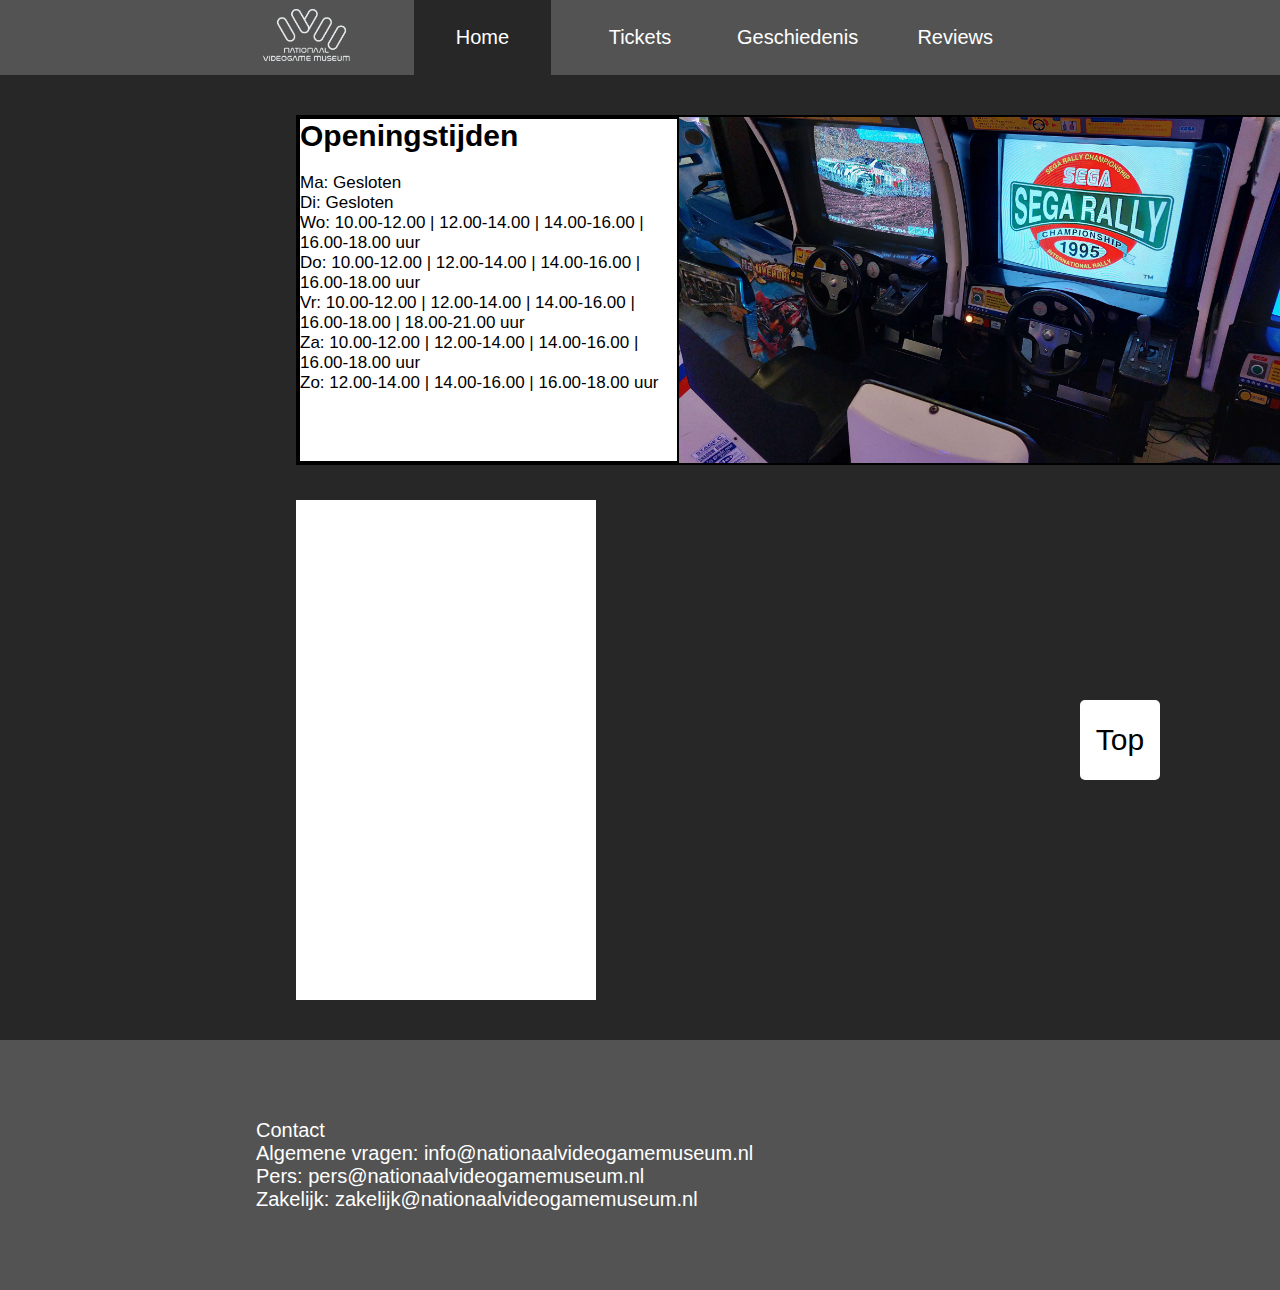
==== Web/index.html @ d31d9474 "s" ====
<!DOCTYPE html>
<html lang="nl">
<head>
    <meta charset="UTF-8">
    <meta http-equiv="X-UA-Compatible" content="IE=edge">
    <meta name="viewport" content="width=device-width, initial-scale=1.0">
    <link rel="stylesheet" href="css/style.css">
    <title>Nationaal Videogame Museum</title>
</head>
<body>
    <header id="header">
        
        <nav>
            <ul>
                <li>
                    <img class="Logo" src="img/d621ec_87c047d62af445ac8912eca737d8dd94_mv2.webp" alt="Logo Nationaal Videogame Museum">
                </li>
                <li class="active"><a href="index.html">Home</a></li>
                <li><a href="tickets.html">Tickets</a></li>
                <li><a href="geschiedenis.html">Geschiedenis</a></li>
                <li><a href="reviews.html">Reviews</a></li>
            </ul>
        </nav>
    </header>

    <article>
        <section>
            <div class="blok1">
                <img class="FotoSegaRally" src="img/FotoSegaRally.jpg">
                <div class="blok1-2">
                    <h2>Openingstijden</h2>
                    <p class="text-openingstijden"><br>Ma: Gesloten<br>Di: Gesloten<br>Wo: 10.00-12.00 | 12.00-14.00 | 14.00-16.00 | 16.00-18.00 uur<br>Do: 10.00-12.00 | 12.00-14.00 | 14.00-16.00 | 16.00-18.00 uur<br>Vr: 10.00-12.00 | 12.00-14.00 | 14.00-16.00 | 16.00-18.00 | 18.00-21.00 uur<br>Za: 10.00-12.00 | 12.00-14.00 | 14.00-16.00 | 16.00-18.00 uur<br>Zo: 12.00-14.00 | 14.00-16.00 | 16.00-18.00 uur
                    </p>
                </div>
            </div>
        </section>

        <section2>
            <div class="blok2">
            
            </div>
        </section2>

    </article>
    <a class="top" href="#header">Top</a>

    <footer>
        <p>Contact<br>Algemene vragen: info@nationaalvideogamemuseum.nl<br>Pers: pers@nationaalvideogamemuseum.nl<br>Zakelijk: zakelijk@nationaalvideogamemuseum.nl
        </p>
    </footer>
</body>
</html>
---- Web/css/style.css ----
*{
    padding: 0;
    margin: 0;
    box-sizing: border-box;
}

html{
    scroll-behavior: smooth;
}

body{
    font-size: 20px;
    font-family: 'Open Sans', sans-serif;
    font-weight: 400;
    background: #272727;
}

h1{
    font-size: 60px;
    padding: 20px;
    border-bottom: 1px solid black;
}

.blok1{
    width: 1000px;
    height: 350px;
    background: white;
    border: 2px solid black;
}

.blok1-2{
    width: 381px;
    height: 346px;
    background: white;
    border: 2px solid black;
}

.blok2{
    width: 300px;
    height: 500px;
    background: white;
    margin-top: 35px;
}

.text-openingstijden{
    font-size: 17px;
}

.FotoSegaRally{
    width: 61.7%;
    padding: 0%;
    float: right;
}

article{
    width: 60vw;
    margin: 0 auto;
    padding: 40px;
}

figure{
    margin-bottom: 40px;
}

img{
    padding: 20px;
    width: 100%;
    transition: 0.2s transform;
}

.Logo{
    margin: 6px;
    padding: 1px;
    width: 90px;
}

p{
    margin-bottom: 40px;
}

figcaption{
    font-size:80%;
    font-style: italic;
}

audio{
    display:block;
    margin:20px;
}

video{
    width:100%;
}

header{
    height: 75px;
    width: 100%;
    background: #535353;
    color: white;
}

nav{
    width: 60vw;
    height: 100%;
    margin:0 auto;
}

nav > ul{
    display: flex;
    list-style: none;
    height: 100%;
    align-items: center;
    justify-content: space-evenly;
    gap: 20px;
}

nav > ul > li{
    width: 100%;
    height: 100%;
}

.active{
    background: #272727;
}

nav > ul > li > a{
    height: 100%;
    width: 100%;
    display: block;
    text-align: center;
    line-height: 75px;
    text-decoration: none;
    color: white;
}


footer{
    background: #535353;
    height: 250px;
    color: white;
    display: flex;
    align-items: center;

}

p:last-of-type{
    margin-bottom:0;
}

footer > p{
    width:60vw;
    margin:0 auto;
}

.top{
    width: 80px;
    height: 80px;
    background: white;
    border: none;
    font-size: 150%;
    font-family: sans-serif;
    border-radius: 5px;
    color: white;
    position: fixed;
    bottom: 120px;
    right: 120px;
    text-decoration: none;
    display: flex;
    justify-content: center;
    align-items: center;
    color: black;
}

@media screen and (max-width:1000px) {
    article{
        width: 80vw;
    }

    img:hover{
        transform: none;
    }

    .top{
        width: 60px;
        height: 60px;
        bottom: 60px;
        right: 60px;
    }

    header{
        height: auto;
    }
    
    nav{
        width: 100%;
    }

    nav > ul{
        display: block;
    }
}
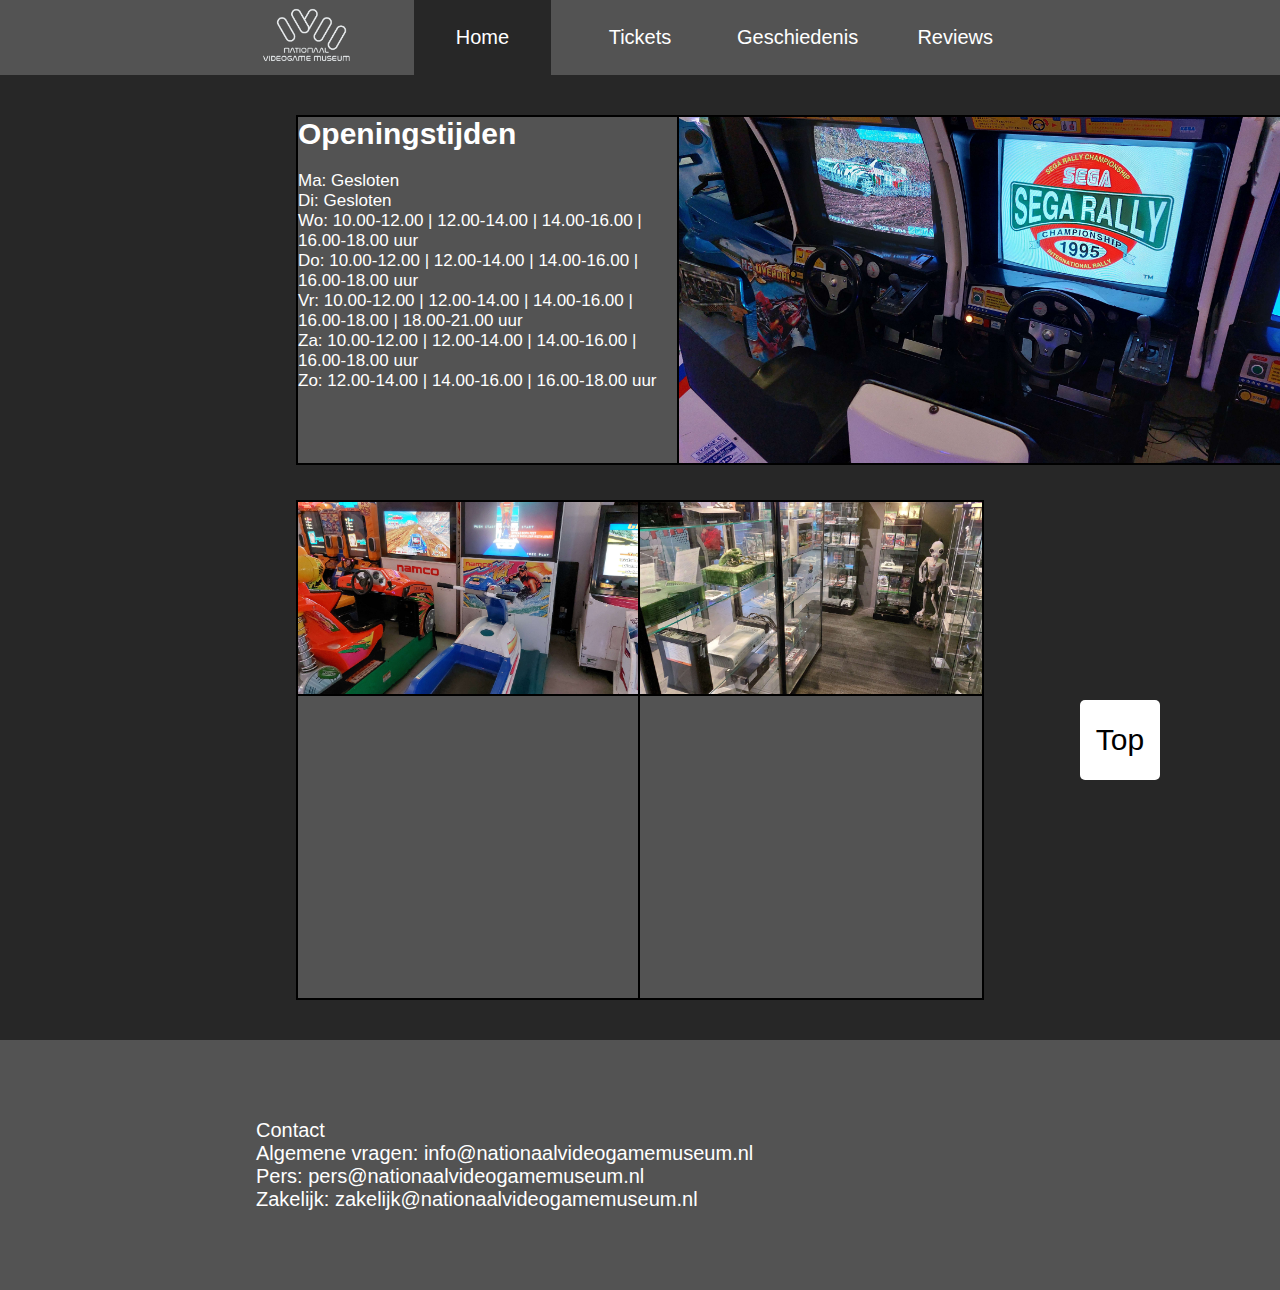
==== commit ed8797f1: "Website 1.5" ====
--- a/Web/index.html
+++ b/Web/index.html
@@ -9,7 +9,6 @@
 </head>
 <body>
     <header id="header">
-        
         <nav>
             <ul>
                 <li>
@@ -26,7 +25,7 @@
     <article>
         <section>
             <div class="blok1">
-                <img class="FotoSegaRally" src="img/FotoSegaRally.jpg">
+                <img class="FotoSegaRally" src="img/FotoSegaRally.jpg" alt="SegaRally">
                 <div class="blok1-2">
                     <h2>Openingstijden</h2>
                     <p class="text-openingstijden"><br>Ma: Gesloten<br>Di: Gesloten<br>Wo: 10.00-12.00 | 12.00-14.00 | 14.00-16.00 | 16.00-18.00 uur<br>Do: 10.00-12.00 | 12.00-14.00 | 14.00-16.00 | 16.00-18.00 uur<br>Vr: 10.00-12.00 | 12.00-14.00 | 14.00-16.00 | 16.00-18.00 | 18.00-21.00 uur<br>Za: 10.00-12.00 | 12.00-14.00 | 14.00-16.00 | 16.00-18.00 uur<br>Zo: 12.00-14.00 | 14.00-16.00 | 16.00-18.00 uur
@@ -37,10 +36,12 @@
 
         <section2>
             <div class="blok2">
-            
+                <img class="FotoNamco" src="img/FotoNamco.jpg" alt="Namco">
+            </div>
+            <div class="blok2-1">
+                <img class="FotoXbox" src="img/FotoXbox.jpg" alt="Xbox">
             </div>
         </section2>
-
     </article>
     <a class="top" href="#header">Top</a>
 
--- a/Web/css/style.css
+++ b/Web/css/style.css
@@ -13,7 +13,10 @@
     font-family: 'Open Sans', sans-serif;
     font-weight: 400;
     background: #272727;
-}
+    color: white;
+    margin: 0;
+  }
+
 
 h1{
     font-size: 60px;
@@ -24,22 +27,43 @@
 .blok1{
     width: 1000px;
     height: 350px;
-    background: white;
+    background: #535353;
     border: 2px solid black;
 }
 
 .blok1-2{
     width: 381px;
     height: 346px;
-    background: white;
-    border: 2px solid black;
+    background: #535353;
+    border-right: 2px solid black;
+    color: white;
+}
+
+section2{
+    display: flex;
 }
 
 .blok2{
-    width: 300px;
+    width: 500px;
     height: 500px;
-    background: white;
+    color: white;
+    background: #535353;
     margin-top: 35px;
+    border-left: 2px solid black;
+    border-right: 2px solid black;
+    border-bottom: 2px solid black;
+    border-top: 2px solid black;
+}
+
+.blok2-1{
+    width: 500px;
+    height: 500px;
+    color: white;
+    background: #535353;
+    margin-top: 35px;
+    border-right: 2px solid black;
+    border-bottom: 2px solid black;
+    border-top: 2px solid black;
 }
 
 .text-openingstijden{
@@ -52,6 +76,18 @@
     float: right;
 }
 
+.FotoNamco{
+    width: 100%;
+    padding: 0%;
+    border-bottom: 2px solid black;
+}
+
+.FotoXbox{
+    width: 100%;
+    padding: 0%;
+    border-bottom: 2px solid black;
+}
+
 article{
     width: 60vw;
     margin: 0 auto;
@@ -79,7 +115,7 @@
 }
 
 figcaption{
-    font-size:80%;
+    font-size: 80%;
     font-style: italic;
 }
 
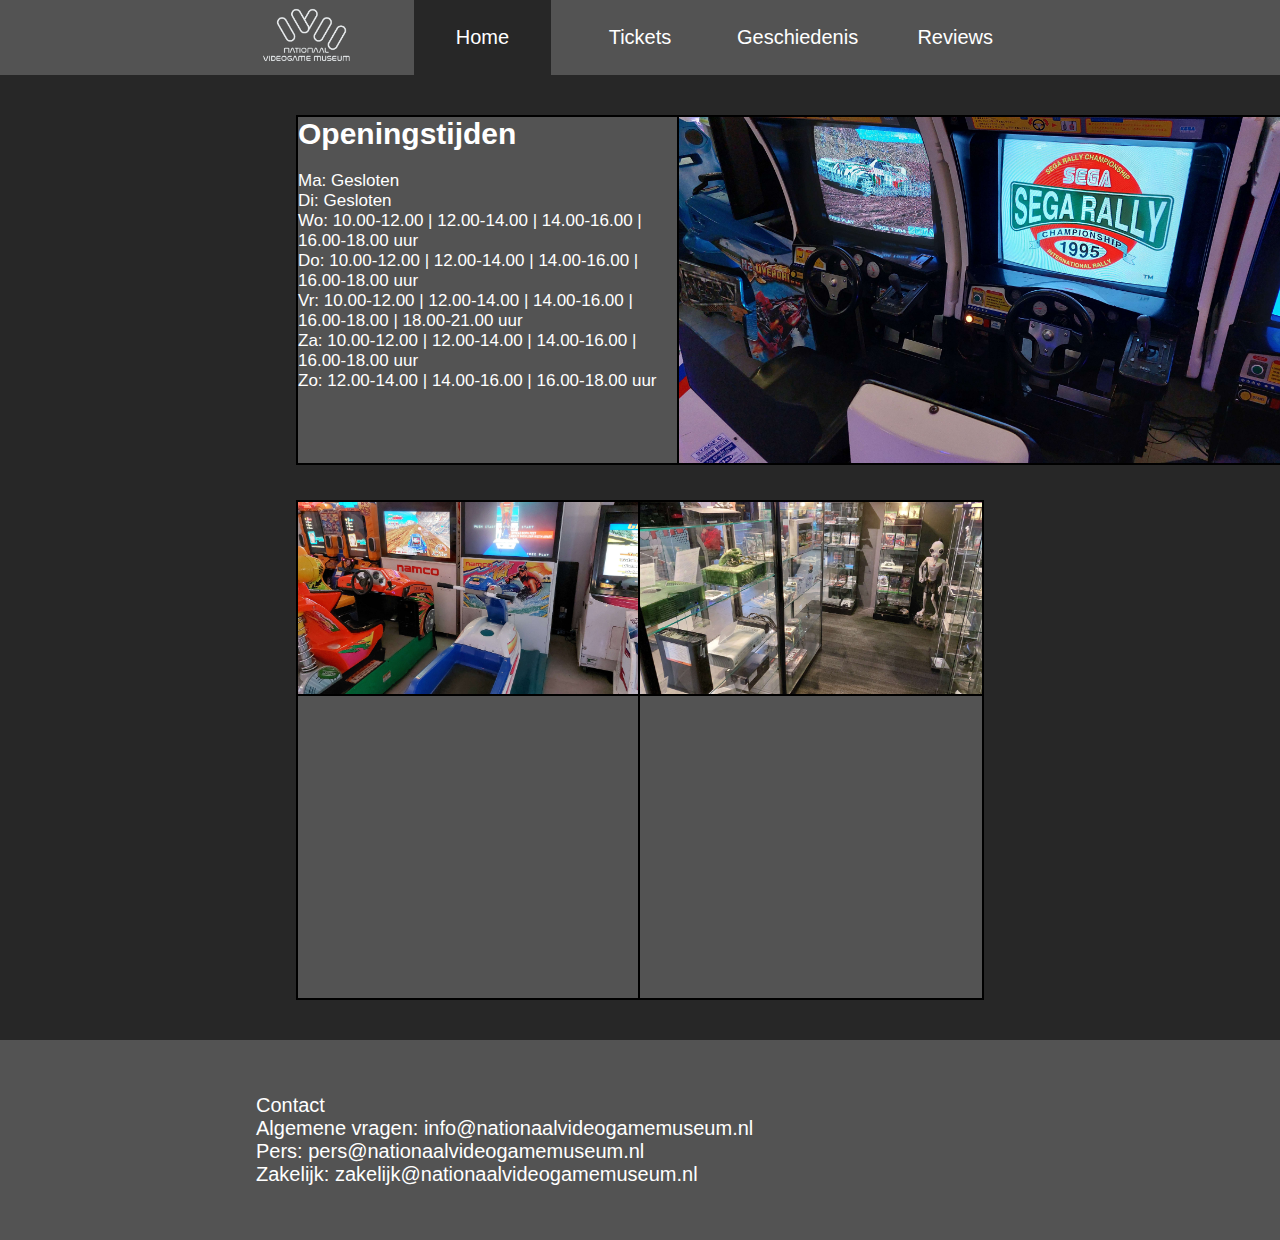
==== commit 98d39aa8: "a" ====
--- a/Web/index.html
+++ b/Web/index.html
@@ -37,13 +37,13 @@
         <section2>
             <div class="blok2">
                 <img class="FotoNamco" src="img/FotoNamco.jpg" alt="Namco">
+                
             </div>
             <div class="blok2-1">
                 <img class="FotoXbox" src="img/FotoXbox.jpg" alt="Xbox">
             </div>
         </section2>
     </article>
-    <a class="top" href="#header">Top</a>
 
     <footer>
         <p>Contact<br>Algemene vragen: info@nationaalvideogamemuseum.nl<br>Pers: pers@nationaalvideogamemuseum.nl<br>Zakelijk: zakelijk@nationaalvideogamemuseum.nl
--- a/Web/css/style.css
+++ b/Web/css/style.css
@@ -29,6 +29,7 @@
     height: 350px;
     background: #535353;
     border: 2px solid black;
+    
 }
 
 .blok1-2{
@@ -172,7 +173,7 @@
 
 footer{
     background: #535353;
-    height: 250px;
+    height: 200px;
     color: white;
     display: flex;
     align-items: center;
@@ -186,25 +187,6 @@
 footer > p{
     width:60vw;
     margin:0 auto;
-}
-
-.top{
-    width: 80px;
-    height: 80px;
-    background: white;
-    border: none;
-    font-size: 150%;
-    font-family: sans-serif;
-    border-radius: 5px;
-    color: white;
-    position: fixed;
-    bottom: 120px;
-    right: 120px;
-    text-decoration: none;
-    display: flex;
-    justify-content: center;
-    align-items: center;
-    color: black;
 }
 
 @media screen and (max-width:1000px) {
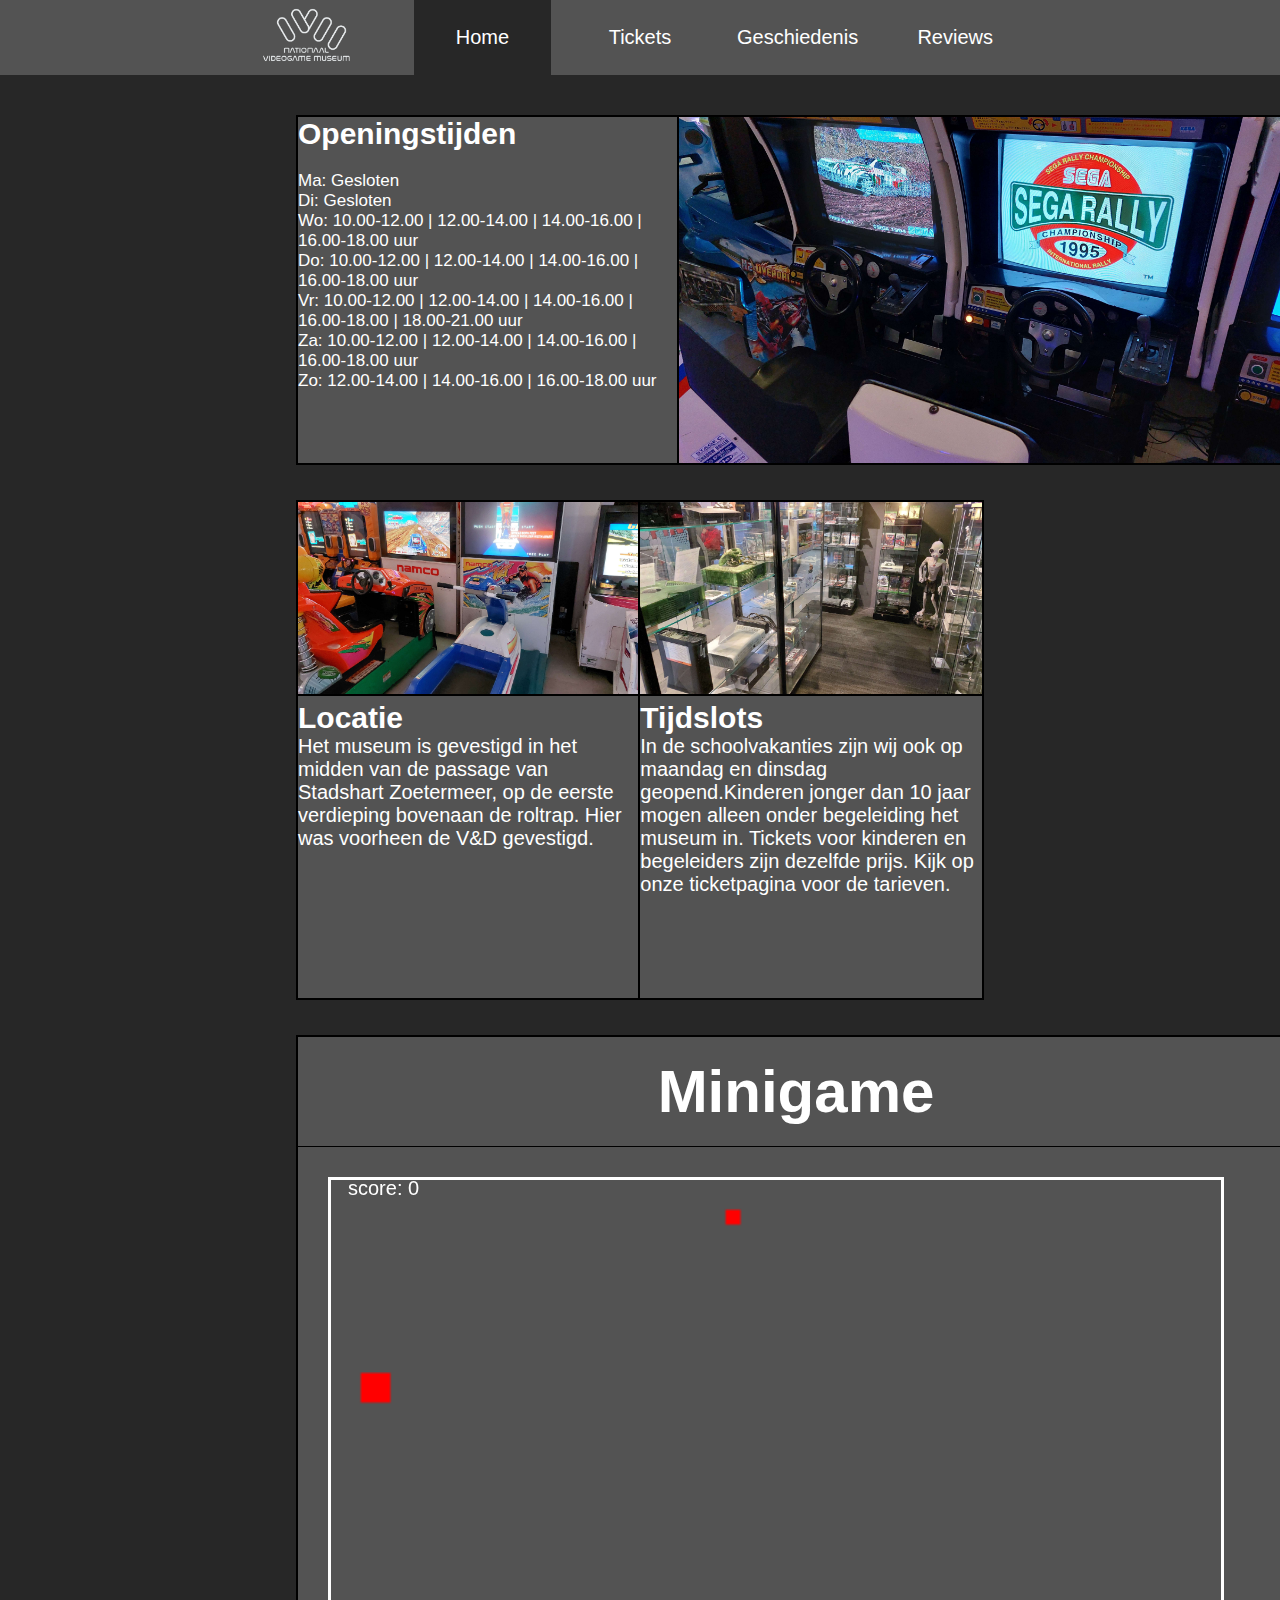
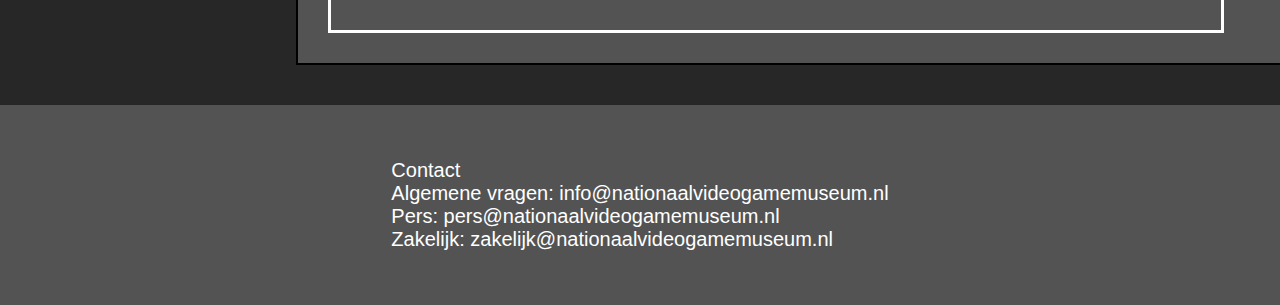
==== commit 4c9b5563: "a" ====
--- a/Web/index.html
+++ b/Web/index.html
@@ -5,6 +5,7 @@
     <meta http-equiv="X-UA-Compatible" content="IE=edge">
     <meta name="viewport" content="width=device-width, initial-scale=1.0">
     <link rel="stylesheet" href="css/style.css">
+    <script src="app/app.js" defer></script>
     <title>Nationaal Videogame Museum</title>
 </head>
 <body>
@@ -37,16 +38,30 @@
         <section2>
             <div class="blok2">
                 <img class="FotoNamco" src="img/FotoNamco.jpg" alt="Namco">
-                
+                <h2>Locatie</h2>
+                <p>Het museum is gevestigd in het midden van de passage van Stadshart Zoetermeer, op de eerste verdieping bovenaan de roltrap. Hier was voorheen de V&D gevestigd.</p>
             </div>
             <div class="blok2-1">
                 <img class="FotoXbox" src="img/FotoXbox.jpg" alt="Xbox">
+                <h2>Tijdslots </h2>
+                <p>In de schoolvakanties zijn wij ook op maandag en dinsdag geopend.Kinderen jonger dan 10 jaar mogen alleen onder begeleiding het museum in. Tickets voor kinderen en begeleiders zijn dezelfde prijs. Kijk op onze ticketpagina voor de tarieven.</p>
             </div>
         </section2>
+
+        <section3>
+            <div class="blok3-minigame">
+                <h1 class="h1-minigame">Minigame</h1>
+                <div class="game center">
+                    <div class="canvas-wrapper">
+                      <p id="score"></p>
+                      <canvas id="canvas-top"></canvas>
+                    </div>  
+            </div>
+        </section3>
     </article>
 
     <footer>
-        <p>Contact<br>Algemene vragen: info@nationaalvideogamemuseum.nl<br>Pers: pers@nationaalvideogamemuseum.nl<br>Zakelijk: zakelijk@nationaalvideogamemuseum.nl
+        <p class="tekst-contact">Contact<br>Algemene vragen: info@nationaalvideogamemuseum.nl<br>Pers: pers@nationaalvideogamemuseum.nl<br>Zakelijk: zakelijk@nationaalvideogamemuseum.nl
         </p>
     </footer>
 </body>
--- a/Web/css/style.css
+++ b/Web/css/style.css
@@ -17,6 +17,32 @@
     margin: 0;
   }
 
+canvas {
+    width: 100%;
+}
+
+.canvas-wrapper{
+    border-style: solid;
+    border-color: white;
+    width: 90%;
+    margin: 30px;
+    padding: 0px;
+}
+
+.center {
+    text-align: center;
+}
+
+.game {
+    position: relative;
+}
+
+#score{
+    position: absolute;
+    top:0px;
+    left:50px;
+}
+
 
 h1{
     font-size: 60px;
@@ -67,6 +93,19 @@
     border-top: 2px solid black;
 }
 
+.blok3-minigame{
+    width: 1000px;
+    height: 630px;
+    background: #535353;
+    border: 2px solid black;
+    margin-top: 35px;
+}
+
+.h1-minigame{
+    display: flex;
+    justify-content: center;
+}
+
 .text-openingstijden{
     font-size: 17px;
 }
@@ -177,7 +216,11 @@
     color: white;
     display: flex;
     align-items: center;
-
+}
+
+.tekst-contact{
+    display: flex;
+    justify-content: center;
 }
 
 p:last-of-type{
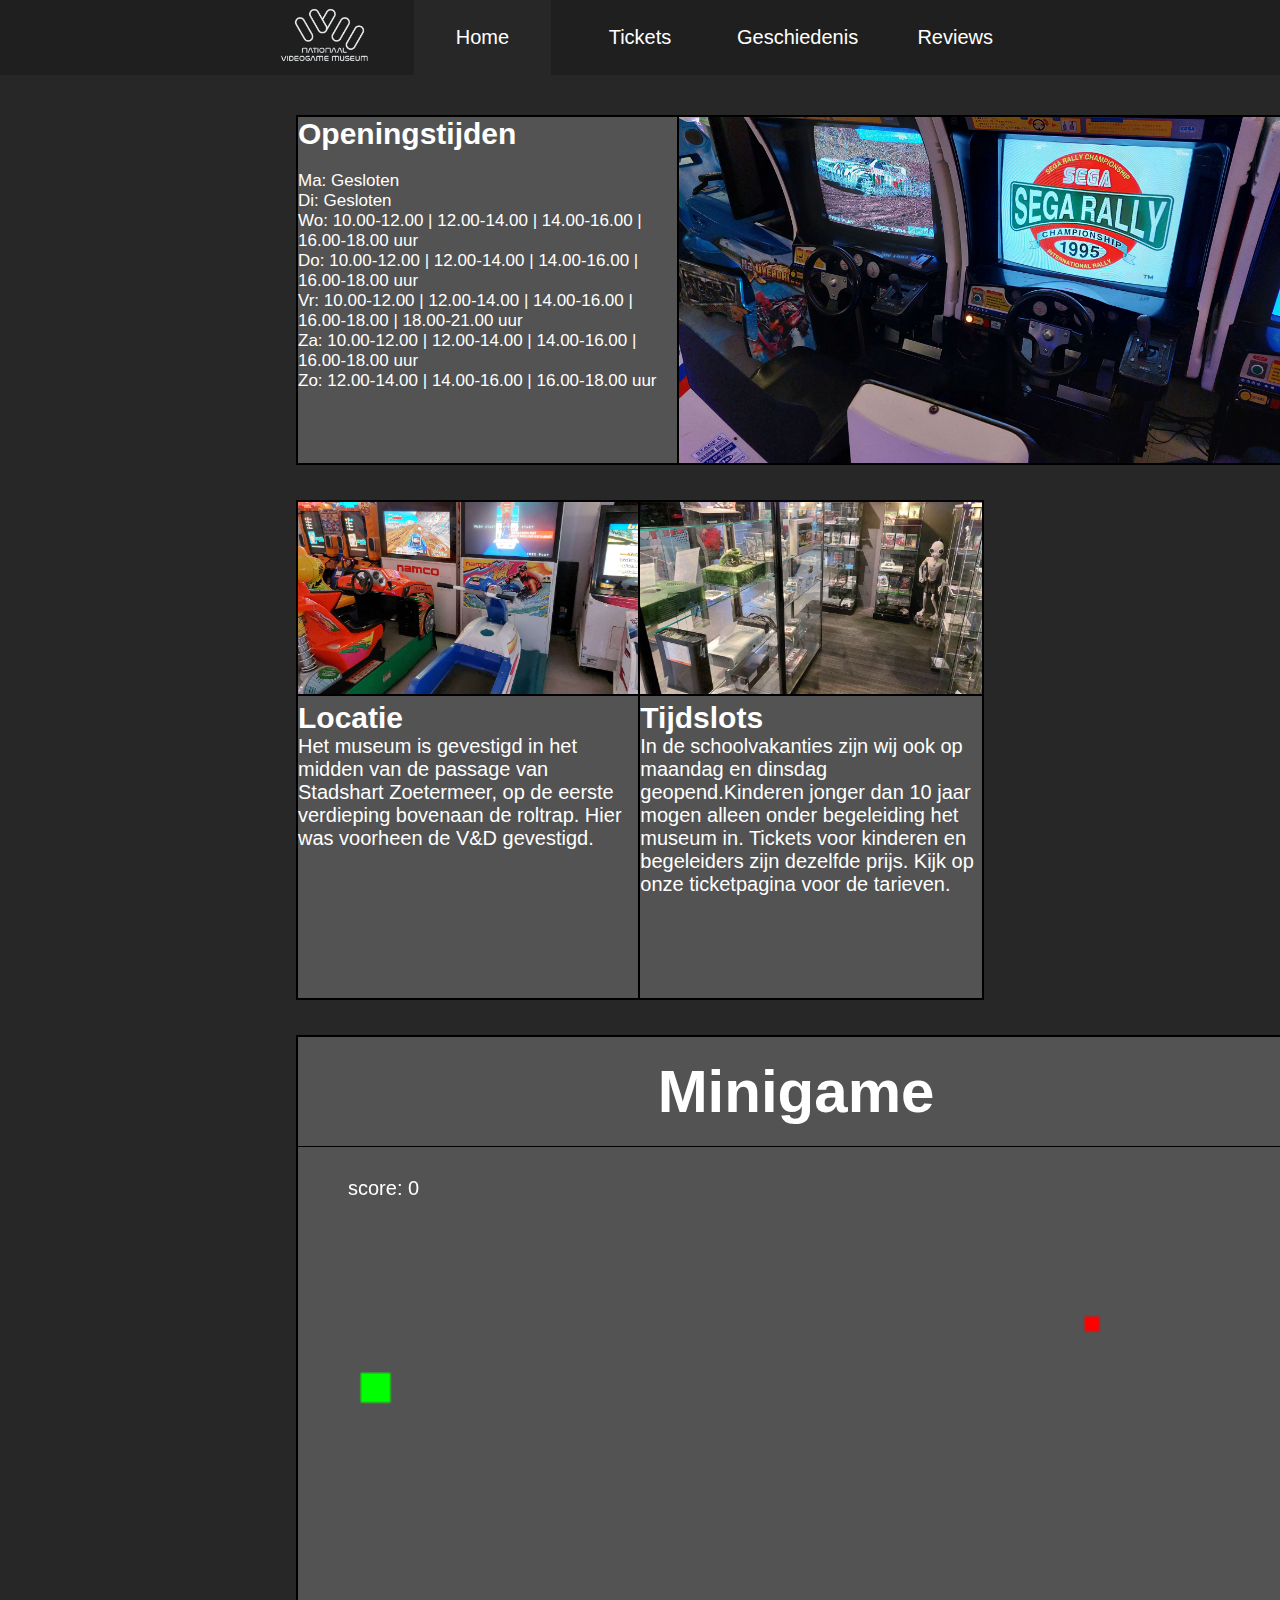
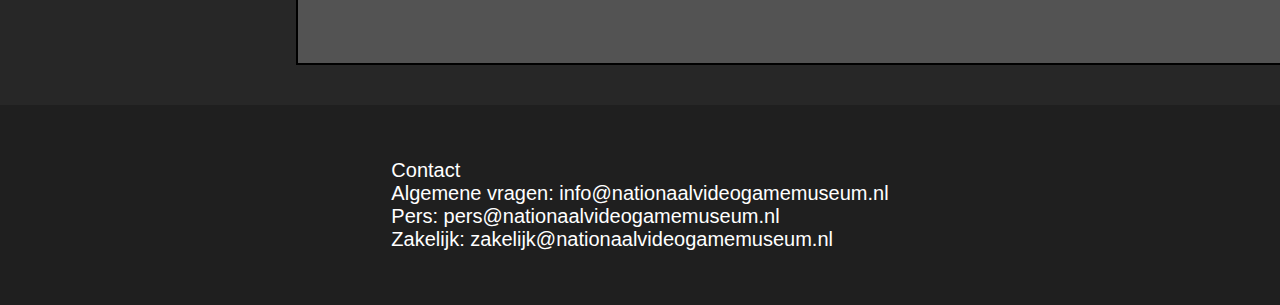
==== commit e1a52e5e: "a" ====
--- a/Web/index.html
+++ b/Web/index.html
@@ -8,12 +8,13 @@
     <script src="app/app.js" defer></script>
     <title>Nationaal Videogame Museum</title>
 </head>
+
 <body>
     <header id="header">
         <nav>
             <ul>
                 <li>
-                    <img class="Logo" src="img/d621ec_87c047d62af445ac8912eca737d8dd94_mv2.webp" alt="Logo Nationaal Videogame Museum">
+                    <a href="index.html"><img class="Logo" src="img/d621ec_87c047d62af445ac8912eca737d8dd94_mv2.webp" alt="Logo Nationaal Videogame Museum"></a>
                 </li>
                 <li class="active"><a href="index.html">Home</a></li>
                 <li><a href="tickets.html">Tickets</a></li>
@@ -29,8 +30,7 @@
                 <img class="FotoSegaRally" src="img/FotoSegaRally.jpg" alt="SegaRally">
                 <div class="blok1-2">
                     <h2>Openingstijden</h2>
-                    <p class="text-openingstijden"><br>Ma: Gesloten<br>Di: Gesloten<br>Wo: 10.00-12.00 | 12.00-14.00 | 14.00-16.00 | 16.00-18.00 uur<br>Do: 10.00-12.00 | 12.00-14.00 | 14.00-16.00 | 16.00-18.00 uur<br>Vr: 10.00-12.00 | 12.00-14.00 | 14.00-16.00 | 16.00-18.00 | 18.00-21.00 uur<br>Za: 10.00-12.00 | 12.00-14.00 | 14.00-16.00 | 16.00-18.00 uur<br>Zo: 12.00-14.00 | 14.00-16.00 | 16.00-18.00 uur
-                    </p>
+                    <p class="text-openingstijden"><br>Ma: Gesloten<br>Di: Gesloten<br>Wo: 10.00-12.00 | 12.00-14.00 | 14.00-16.00 | 16.00-18.00 uur<br>Do: 10.00-12.00 | 12.00-14.00 | 14.00-16.00 | 16.00-18.00 uur<br>Vr: 10.00-12.00 | 12.00-14.00 | 14.00-16.00 | 16.00-18.00 | 18.00-21.00 uur<br>Za: 10.00-12.00 | 12.00-14.00 | 14.00-16.00 | 16.00-18.00 uur<br>Zo: 12.00-14.00 | 14.00-16.00 | 16.00-18.00 uur</p>
                 </div>
             </div>
         </section>
@@ -60,6 +60,7 @@
         </section3>
     </article>
 
+
     <footer>
         <p class="tekst-contact">Contact<br>Algemene vragen: info@nationaalvideogamemuseum.nl<br>Pers: pers@nationaalvideogamemuseum.nl<br>Zakelijk: zakelijk@nationaalvideogamemuseum.nl
         </p>
--- a/Web/css/style.css
+++ b/Web/css/style.css
@@ -17,33 +17,6 @@
     margin: 0;
   }
 
-canvas {
-    width: 100%;
-}
-
-.canvas-wrapper{
-    border-style: solid;
-    border-color: white;
-    width: 90%;
-    margin: 30px;
-    padding: 0px;
-}
-
-.center {
-    text-align: center;
-}
-
-.game {
-    position: relative;
-}
-
-#score{
-    position: absolute;
-    top:0px;
-    left:50px;
-}
-
-
 h1{
     font-size: 60px;
     padding: 20px;
@@ -106,6 +79,98 @@
     justify-content: center;
 }
 
+.blokGeschiedenis{
+    width: 800px;
+    height: 550px;
+    background: rgb(31, 180, 155);
+    margin-top: 30px;
+    padding-top: 50px;
+    border-radius: 5px;
+    padding:50px;
+    margin-left: 95px;
+}
+
+.tekstGeschiedenis{
+    font-size: 25px;
+}
+
+.blokReviews{
+    width: 1000px;
+    height: 1200px;
+    text-align: center;
+    padding-top: 50px;
+    font-size: 50px;
+    font-weight: 500;
+}
+
+.blokreview1{
+    width: 800px;
+    height: 300px;
+    background: #474c7e;
+    margin-top: 30px;
+    margin-left: 95px;
+    border-top-left-radius: 50px;
+    border-bottom-right-radius: 50px;
+    padding: 40px;
+    font-size: 25px;
+}
+
+.blokreview2{
+    width: 800px;
+    height: 300px;
+    background: rgb(33, 119, 33);
+    margin-top: 30px;
+    margin-left: 95px;
+    border-top-left-radius: 50px;
+    border-bottom-right-radius: 50px;
+    padding: 40px;
+    font-size: 25px;
+}
+
+.blokreview3{
+    width: 800px;
+    height: 300px;
+    background: #8a1616;
+    margin-top: 30px;
+    margin-left: 95px;
+    border-top-left-radius: 50px;
+    border-bottom-right-radius: 50px;
+    padding: 40px;
+    font-size: 25px;
+}
+
+.textReviews{
+    padding-bottom: 20px;
+    border-bottom: #7f6347 solid 3px;
+    border-radius: 10px;
+}
+
+canvas {
+    width: 100%;
+}
+
+.canvas-wrapper{
+    border-style: solid;
+    border-color: #535353;
+    width: 90%;
+    margin: 30px;
+    padding: 0px;
+}
+
+.center {
+    text-align: center;
+}
+
+.game {
+    position: relative;
+}
+
+#score{
+    position: absolute;
+    top:0px;
+    left:50px;
+}
+
 .text-openingstijden{
     font-size: 17px;
 }
@@ -171,7 +236,7 @@
 header{
     height: 75px;
     width: 100%;
-    background: #535353;
+    background: #1f1f1f;
     color: white;
 }
 
@@ -211,7 +276,7 @@
 
 
 footer{
-    background: #535353;
+    background: #1f1f1f;
     height: 200px;
     color: white;
     display: flex;
@@ -226,11 +291,13 @@
 p:last-of-type{
     margin-bottom:0;
 }
+
 
 footer > p{
     width:60vw;
     margin:0 auto;
 }
+
 
 @media screen and (max-width:1000px) {
     article{
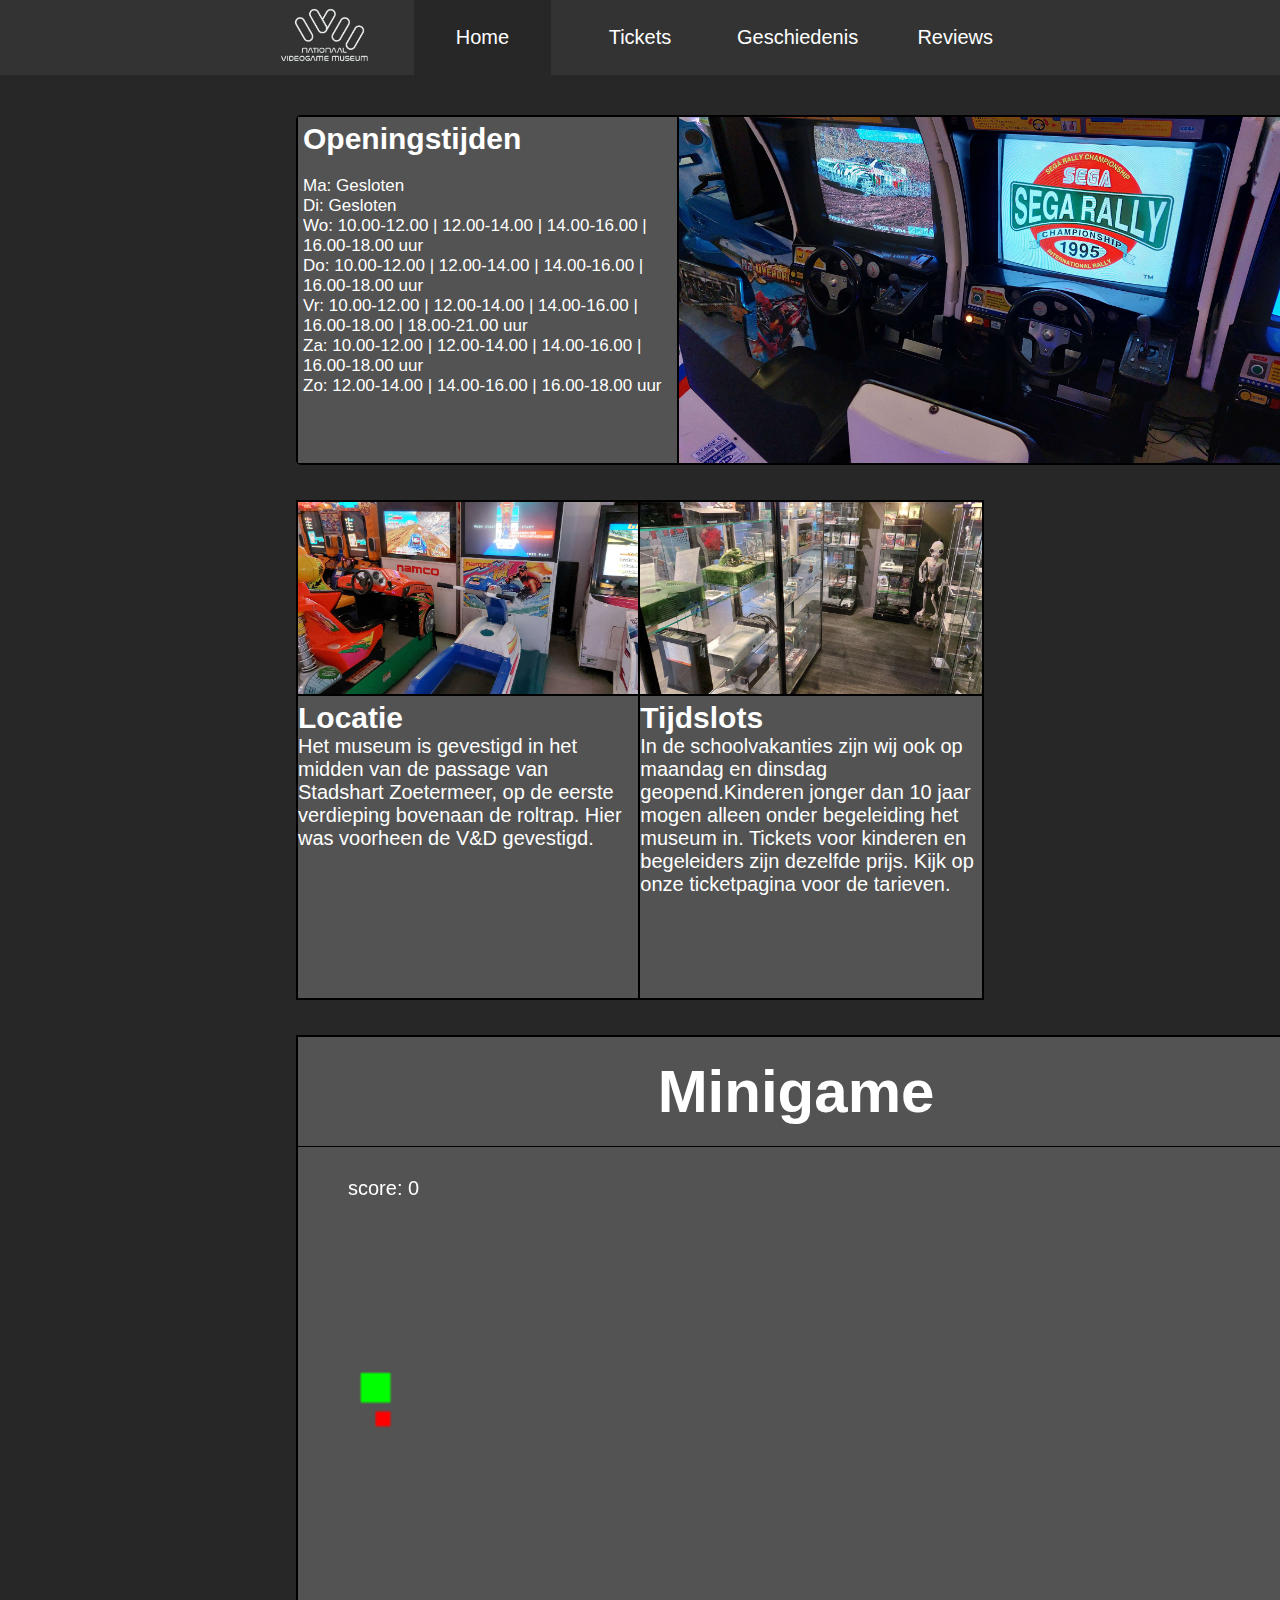
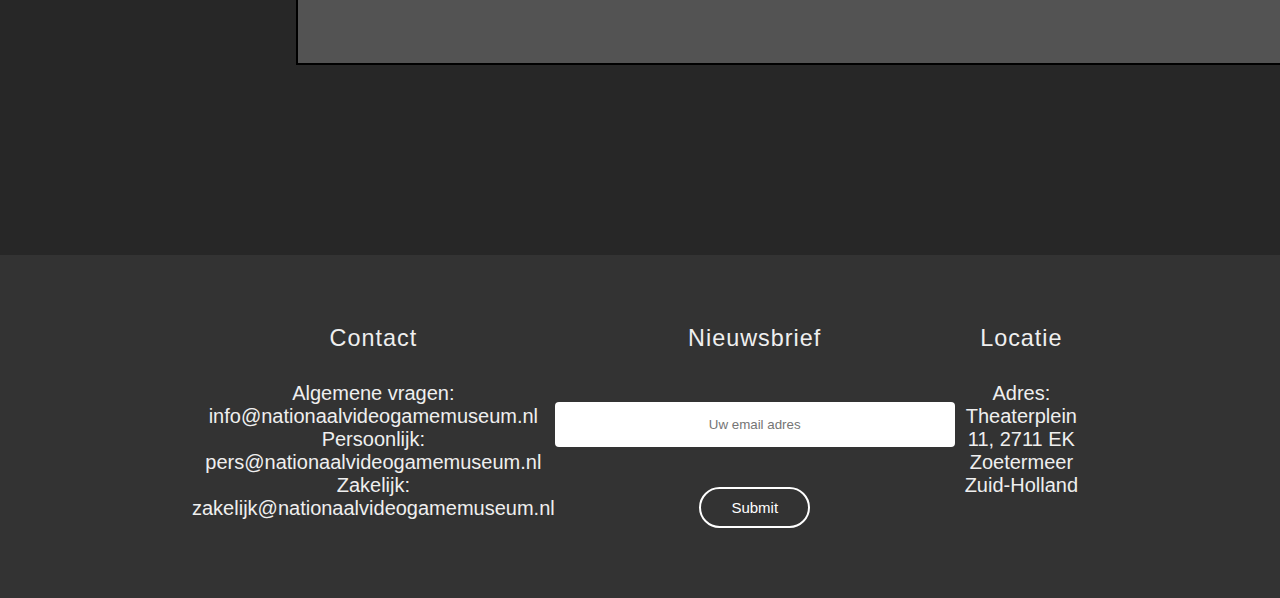
==== commit 4773facc: "a" ====
--- a/Web/index.html
+++ b/Web/index.html
@@ -61,9 +61,24 @@
     </article>
 
 
-    <footer>
-        <p class="tekst-contact">Contact<br>Algemene vragen: info@nationaalvideogamemuseum.nl<br>Pers: pers@nationaalvideogamemuseum.nl<br>Zakelijk: zakelijk@nationaalvideogamemuseum.nl
-        </p>
-    </footer>
+    <div class="footer">
+        <div class="col-1">
+            <h3>Contact</h3>
+            <p>Algemene vragen:<br> info@nationaalvideogamemuseum.nl<br>Persoonlijk:<br>pers@nationaalvideogamemuseum.nl<br>Zakelijk:<br>zakelijk@nationaalvideogamemuseum.nl</p>
+
+        </div>
+        <div class="col-2">
+            <h3>Nieuwsbrief</h3>
+            <form>
+                <input type="email" placeholder="Uw email adres" required>
+                <br>
+                <button type="submit">Submit</button>
+            </form>
+        </div>
+        <div class="col-3">
+            <h3>Locatie</h3>
+            <p>Adres: Theaterplein 11, 2711 EK Zoetermeer<br>Zuid-Holland</p>
+        </div>
+    </div>
 </body>
 </html>--- a/Web/css/style.css
+++ b/Web/css/style.css
@@ -1,6 +1,7 @@
 *{
     padding: 0;
     margin: 0;
+    font-family: 'Open Sans', sans-serif;
     box-sizing: border-box;
 }
 
@@ -23,12 +24,147 @@
     border-bottom: 1px solid black;
 }
 
+/* Minigame */
+
+canvas {
+    width: 100%;
+}
+
+.canvas-wrapper{
+    border-style: solid;
+    border-color: #535353;
+    width: 90%;
+    margin: 30px;
+    padding: 0px;
+}
+
+.center {
+    text-align: center;
+}
+
+.game {
+    position: relative;
+}
+
+#score{
+    position: absolute;
+    top:0px;
+    left:50px;
+}
+
+/* Blokken */
+
+.text-openingstijden{
+    font-size: 17px;
+}
+
+.FotoSegaRally{
+    width: 61.7%;
+    padding: 0%;
+    float: right;
+}
+
+.FotoNamco{
+    width: 100%;
+    padding: 0%;
+    border-bottom: 2px solid black;
+}
+
+.FotoXbox{
+    width: 100%;
+    padding: 0%;
+    border-bottom: 2px solid black;
+}
+
+article{
+    width: 60vw;
+    margin: 0 auto;
+    padding: 40px;
+}
+
+figure{
+    margin-bottom: 40px;
+}
+
+img{
+    padding: 20px;
+    width: 100%;
+    transition: 0.2s transform;
+}
+
+.Logo{
+    margin: 6px;
+    padding: 1px;
+    width: 90px;
+}
+
+p{
+    margin-bottom: 40px;
+}
+
+figcaption{
+    font-size: 80%;
+    font-style: italic;
+}
+
+audio{
+    display:block;
+    margin:20px;
+}
+
+video{
+    width:100%;
+}
+
+header{
+    height: 75px;
+    width: 100%;
+    background: #333;
+    color: white;
+}
+
+nav{
+    width: 60vw;
+    height: 100%;
+    margin:0 auto;
+}
+
+nav > ul{
+    display: flex;
+    list-style: none;
+    height: 100%;
+    align-items: center;
+    justify-content: space-evenly;
+    gap: 20px;
+}
+
+nav > ul > li{
+    width: 100%;
+    height: 100%;
+}
+
+.active{
+    background: #272727;
+}
+
+nav > ul > li > a{
+    height: 100%;
+    width: 100%;
+    display: block;
+    text-align: center;
+    line-height: 75px;
+    text-decoration: none;
+    color: white;
+}
+
+/* Blokken */
+
 .blok1{
     width: 1000px;
     height: 350px;
     background: #535353;
     border: 2px solid black;
-    
+    border-radius: 5px;
 }
 
 .blok1-2{
@@ -37,6 +173,7 @@
     background: #535353;
     border-right: 2px solid black;
     color: white;
+    padding: 5px;
 }
 
 section2{
@@ -82,12 +219,13 @@
 .blokGeschiedenis{
     width: 800px;
     height: 550px;
-    background: rgb(31, 180, 155);
+    background: rgb(99, 99, 99);
     margin-top: 30px;
     padding-top: 50px;
     border-radius: 5px;
     padding:50px;
     margin-left: 95px;
+    color: white;
 }
 
 .tekstGeschiedenis{
@@ -145,144 +283,6 @@
     border-radius: 10px;
 }
 
-canvas {
-    width: 100%;
-}
-
-.canvas-wrapper{
-    border-style: solid;
-    border-color: #535353;
-    width: 90%;
-    margin: 30px;
-    padding: 0px;
-}
-
-.center {
-    text-align: center;
-}
-
-.game {
-    position: relative;
-}
-
-#score{
-    position: absolute;
-    top:0px;
-    left:50px;
-}
-
-.text-openingstijden{
-    font-size: 17px;
-}
-
-.FotoSegaRally{
-    width: 61.7%;
-    padding: 0%;
-    float: right;
-}
-
-.FotoNamco{
-    width: 100%;
-    padding: 0%;
-    border-bottom: 2px solid black;
-}
-
-.FotoXbox{
-    width: 100%;
-    padding: 0%;
-    border-bottom: 2px solid black;
-}
-
-article{
-    width: 60vw;
-    margin: 0 auto;
-    padding: 40px;
-}
-
-figure{
-    margin-bottom: 40px;
-}
-
-img{
-    padding: 20px;
-    width: 100%;
-    transition: 0.2s transform;
-}
-
-.Logo{
-    margin: 6px;
-    padding: 1px;
-    width: 90px;
-}
-
-p{
-    margin-bottom: 40px;
-}
-
-figcaption{
-    font-size: 80%;
-    font-style: italic;
-}
-
-audio{
-    display:block;
-    margin:20px;
-}
-
-video{
-    width:100%;
-}
-
-header{
-    height: 75px;
-    width: 100%;
-    background: #1f1f1f;
-    color: white;
-}
-
-nav{
-    width: 60vw;
-    height: 100%;
-    margin:0 auto;
-}
-
-nav > ul{
-    display: flex;
-    list-style: none;
-    height: 100%;
-    align-items: center;
-    justify-content: space-evenly;
-    gap: 20px;
-}
-
-nav > ul > li{
-    width: 100%;
-    height: 100%;
-}
-
-.active{
-    background: #272727;
-}
-
-nav > ul > li > a{
-    height: 100%;
-    width: 100%;
-    display: block;
-    text-align: center;
-    line-height: 75px;
-    text-decoration: none;
-    color: white;
-}
-
-
-footer{
-    background: #1f1f1f;
-    height: 200px;
-    color: white;
-    display: flex;
-    align-items: center;
-}
-
 .tekst-contact{
     display: flex;
     justify-content: center;
@@ -292,12 +292,7 @@
     margin-bottom:0;
 }
 
-
-footer > p{
-    width:60vw;
-    margin:0 auto;
-}
-
+/* Media screen */
 
 @media screen and (max-width:1000px) {
     article{
@@ -326,4 +321,57 @@
     nav > ul{
         display: block;
     }
+}
+
+/* Footer */
+
+.footer{
+    margin-top: 150px;
+    width: 100%;
+    padding: 70px 15%;
+    background: #333;
+    color: #efefef;
+    display: flex;
+}
+
+.footer div{
+    text-align: center;
+}
+
+.col-2{
+    flex-grow: 2;
+}
+
+.footer div h3{
+    font-weight: 300;
+    margin-bottom: 30px;
+    letter-spacing: 1px;
+}
+
+.col-1 a{
+    display: block;
+    text-decoration: none;
+    color: #efefef;
+    margin-bottom: 10px;
+}
+
+form input{
+    width: 400px;
+    height: 45px;
+    border-radius: 4px;
+    text-align: center;
+    margin-top: 20px;
+    margin-bottom: 40px;
+    outline: none;
+    border: none;
+}
+
+form button{
+    background: transparent;
+    border: 2px solid #fff;
+    color: #fff;
+    border-radius: 30px;
+    padding: 10px 30px;
+    font-size: 15px;
+    cursor: pointer;
 }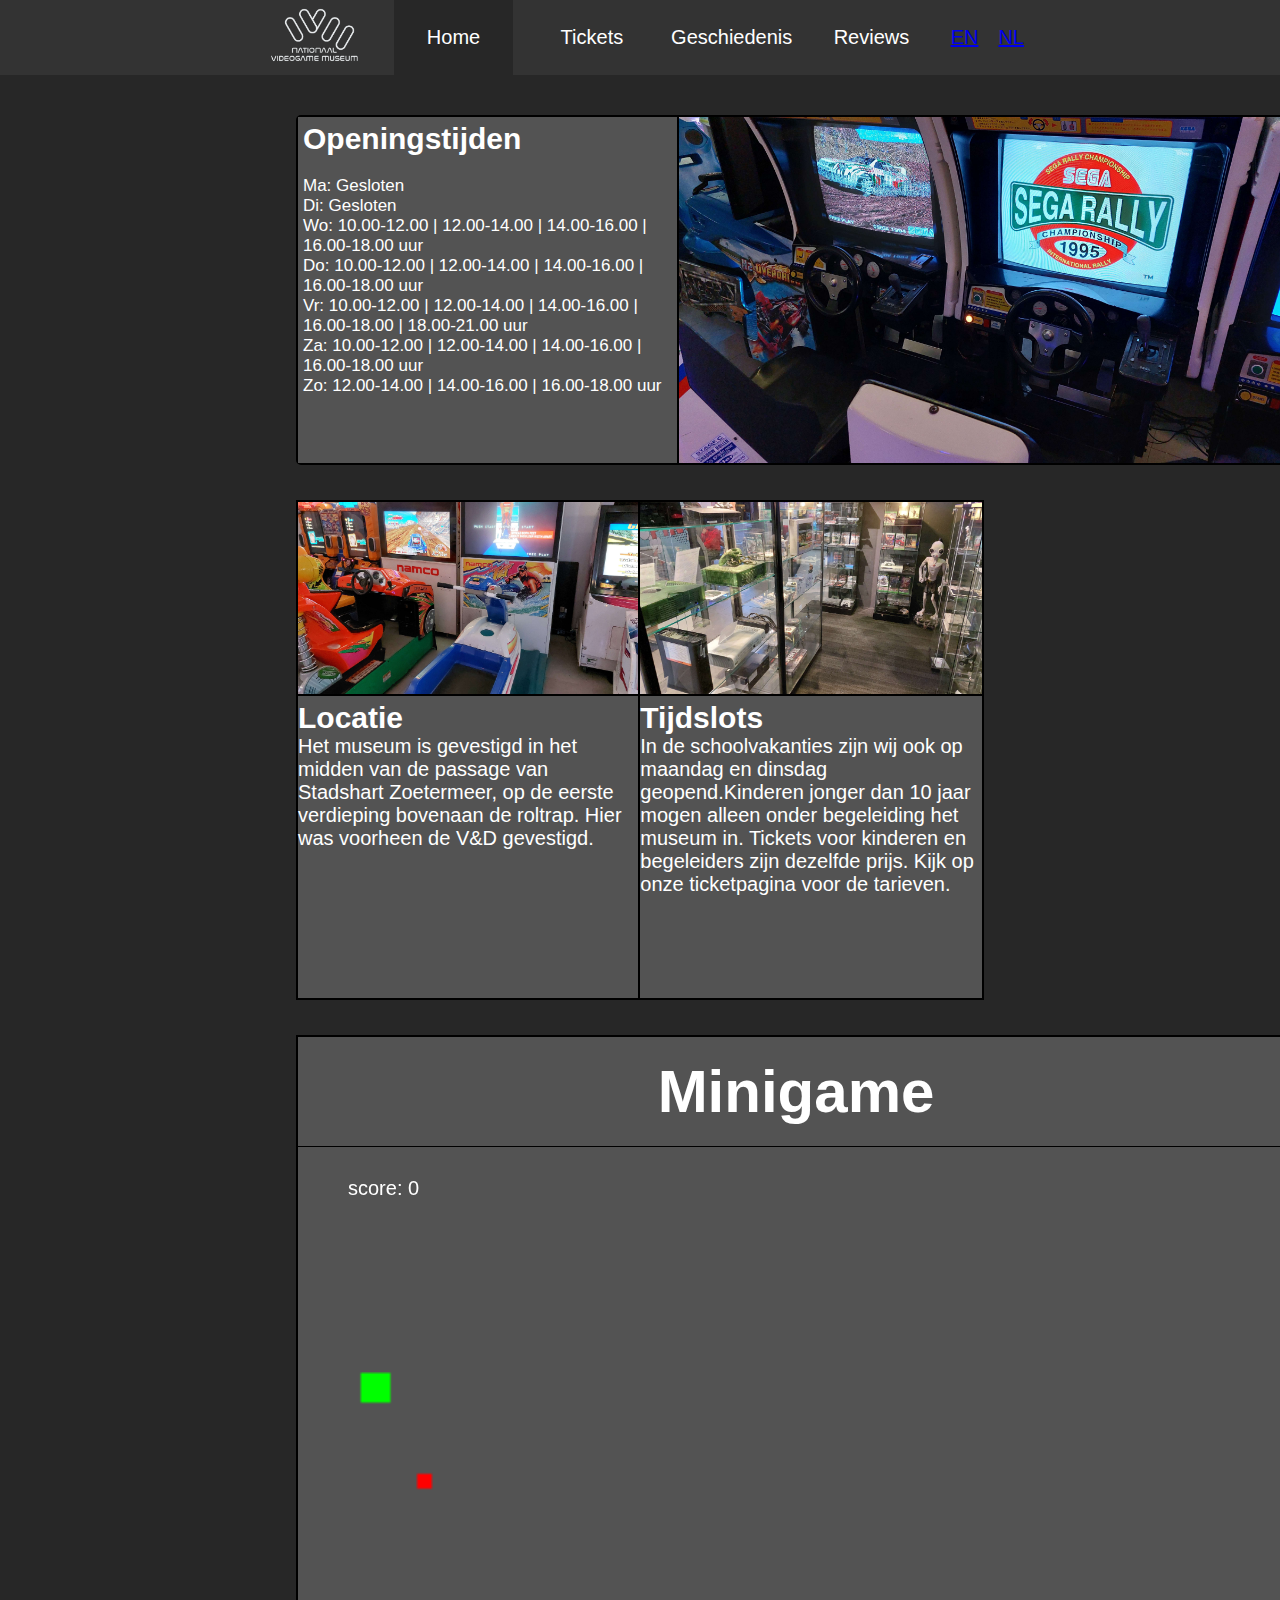
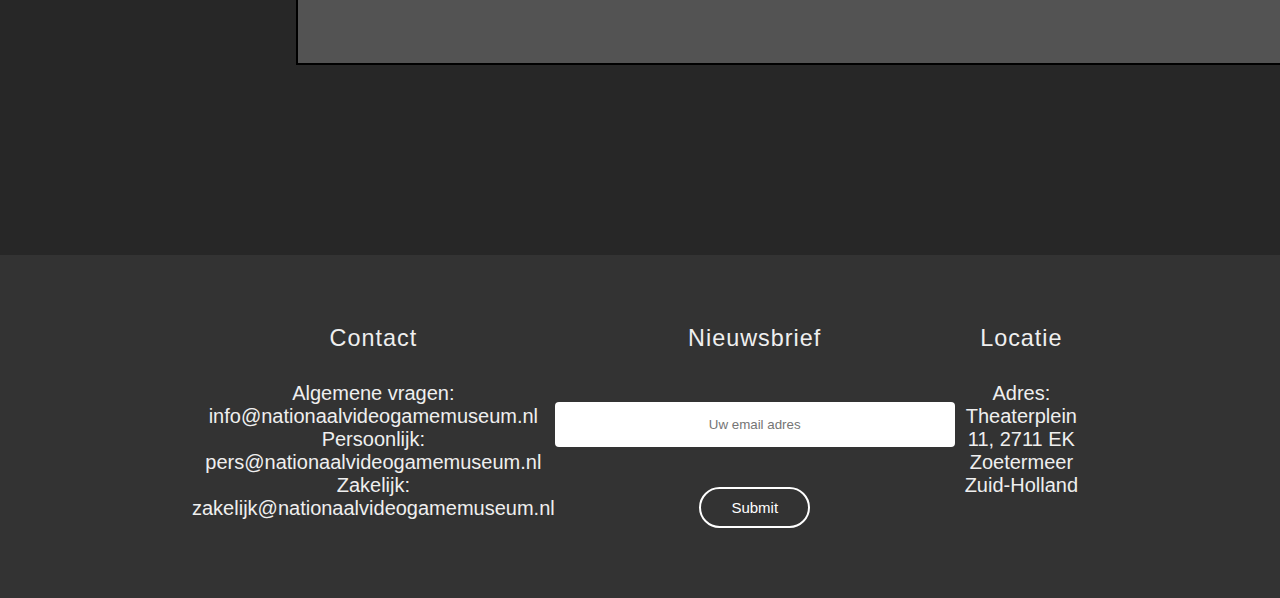
==== commit 1713ec59: "2 talen + tickets + footer en index fix" ====
--- a/Web/index.html
+++ b/Web/index.html
@@ -1,5 +1,6 @@
 <!DOCTYPE html>
 <html lang="nl">
+
 <head>
     <meta charset="UTF-8">
     <meta http-equiv="X-UA-Compatible" content="IE=edge">
@@ -14,12 +15,14 @@
         <nav>
             <ul>
                 <li>
-                    <a href="index.html"><img class="Logo" src="img/d621ec_87c047d62af445ac8912eca737d8dd94_mv2.webp" alt="Logo Nationaal Videogame Museum"></a>
+                    <a href="index.html"><img class="Logo" src="img/d621ec_87c047d62af445ac8912eca737d8dd94_mv2.webp"alt="Logo Nationaal Videogame Museum"></a>
                 </li>
                 <li class="active"><a href="index.html">Home</a></li>
                 <li><a href="tickets.html">Tickets</a></li>
                 <li><a href="geschiedenis.html">Geschiedenis</a></li>
                 <li><a href="reviews.html">Reviews</a></li>
+                <div><a href="indexEN.html">EN</a></div>
+                <div><a href="index.html">NL</a></div>
             </ul>
         </nav>
     </header>
@@ -30,7 +33,11 @@
                 <img class="FotoSegaRally" src="img/FotoSegaRally.jpg" alt="SegaRally">
                 <div class="blok1-2">
                     <h2>Openingstijden</h2>
-                    <p class="text-openingstijden"><br>Ma: Gesloten<br>Di: Gesloten<br>Wo: 10.00-12.00 | 12.00-14.00 | 14.00-16.00 | 16.00-18.00 uur<br>Do: 10.00-12.00 | 12.00-14.00 | 14.00-16.00 | 16.00-18.00 uur<br>Vr: 10.00-12.00 | 12.00-14.00 | 14.00-16.00 | 16.00-18.00 | 18.00-21.00 uur<br>Za: 10.00-12.00 | 12.00-14.00 | 14.00-16.00 | 16.00-18.00 uur<br>Zo: 12.00-14.00 | 14.00-16.00 | 16.00-18.00 uur</p>
+                    <p class="text-openingstijden"><br>Ma: Gesloten<br>Di: Gesloten<br>Wo: 10.00-12.00 | 12.00-14.00 |
+                        14.00-16.00 | 16.00-18.00 uur<br>Do: 10.00-12.00 | 12.00-14.00 | 14.00-16.00 | 16.00-18.00
+                        uur<br>Vr: 10.00-12.00 | 12.00-14.00 | 14.00-16.00 | 16.00-18.00 | 18.00-21.00 uur<br>Za:
+                        10.00-12.00 | 12.00-14.00 | 14.00-16.00 | 16.00-18.00 uur<br>Zo: 12.00-14.00 | 14.00-16.00 |
+                        16.00-18.00 uur</p>
                 </div>
             </div>
         </section>
@@ -39,12 +46,15 @@
             <div class="blok2">
                 <img class="FotoNamco" src="img/FotoNamco.jpg" alt="Namco">
                 <h2>Locatie</h2>
-                <p>Het museum is gevestigd in het midden van de passage van Stadshart Zoetermeer, op de eerste verdieping bovenaan de roltrap. Hier was voorheen de V&D gevestigd.</p>
+                <p>Het museum is gevestigd in het midden van de passage van Stadshart Zoetermeer, op de eerste
+                    verdieping bovenaan de roltrap. Hier was voorheen de V&D gevestigd.</p>
             </div>
             <div class="blok2-1">
                 <img class="FotoXbox" src="img/FotoXbox.jpg" alt="Xbox">
                 <h2>Tijdslots </h2>
-                <p>In de schoolvakanties zijn wij ook op maandag en dinsdag geopend.Kinderen jonger dan 10 jaar mogen alleen onder begeleiding het museum in. Tickets voor kinderen en begeleiders zijn dezelfde prijs. Kijk op onze ticketpagina voor de tarieven.</p>
+                <p>In de schoolvakanties zijn wij ook op maandag en dinsdag geopend.Kinderen jonger dan 10 jaar mogen
+                    alleen onder begeleiding het museum in. Tickets voor kinderen en begeleiders zijn dezelfde prijs.
+                    Kijk op onze ticketpagina voor de tarieven.</p>
             </div>
         </section2>
 
@@ -53,10 +63,10 @@
                 <h1 class="h1-minigame">Minigame</h1>
                 <div class="game center">
                     <div class="canvas-wrapper">
-                      <p id="score"></p>
-                      <canvas id="canvas-top"></canvas>
-                    </div>  
-            </div>
+                        <p id="score"></p>
+                        <canvas id="canvas-top"></canvas>
+                    </div>
+                </div>
         </section3>
     </article>
 
@@ -64,7 +74,9 @@
     <div class="footer">
         <div class="col-1">
             <h3>Contact</h3>
-            <p>Algemene vragen:<br> info@nationaalvideogamemuseum.nl<br>Persoonlijk:<br>pers@nationaalvideogamemuseum.nl<br>Zakelijk:<br>zakelijk@nationaalvideogamemuseum.nl</p>
+            <p>Algemene vragen:<br>
+                info@nationaalvideogamemuseum.nl<br>Persoonlijk:<br>pers@nationaalvideogamemuseum.nl<br>Zakelijk:<br>zakelijk@nationaalvideogamemuseum.nl
+            </p>
 
         </div>
         <div class="col-2">
@@ -81,4 +93,5 @@
         </div>
     </div>
 </body>
+
 </html>--- a/Web/css/style.css
+++ b/Web/css/style.css
@@ -374,4 +374,33 @@
     padding: 10px 30px;
     font-size: 15px;
     cursor: pointer;
+}
+
+.b1 {
+    border-radius: 3px;
+    background: #279444;
+    position:absolute;
+    top: 70%;
+    left: 43%;
+    width: 200px;
+    height: 40px;
+    color: white;
+    cursor: pointer;
+}
+
+.tickets{
+    width: 550px;
+    height: 350px;
+    background:#535353;
+    margin-top: 30px;
+    padding-top: 50px;
+    border-radius: 10px;
+    padding: 50px;
+    margin-left: 95px;
+    opacity:0.9;
+    font-size:25px;
+    position:absolute;
+    top:25%;
+    left:25%;
+    color:white;
 }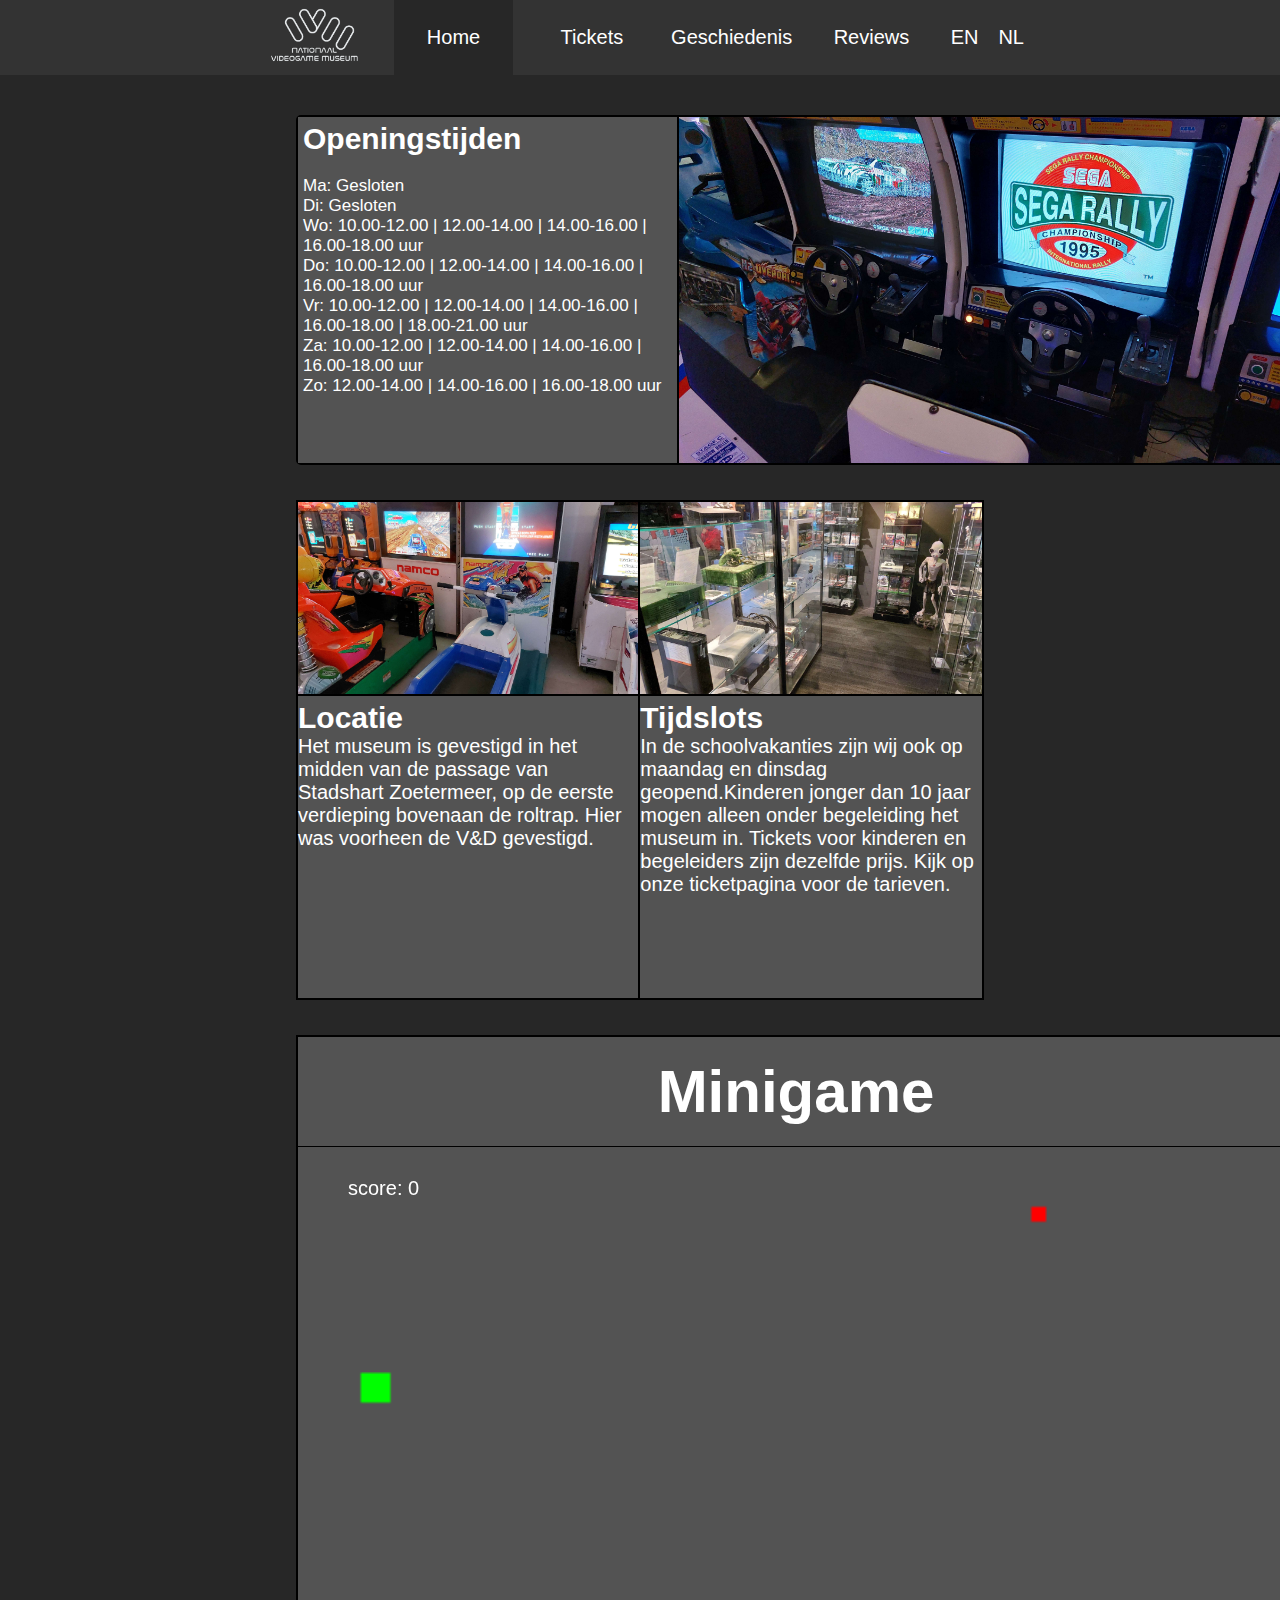
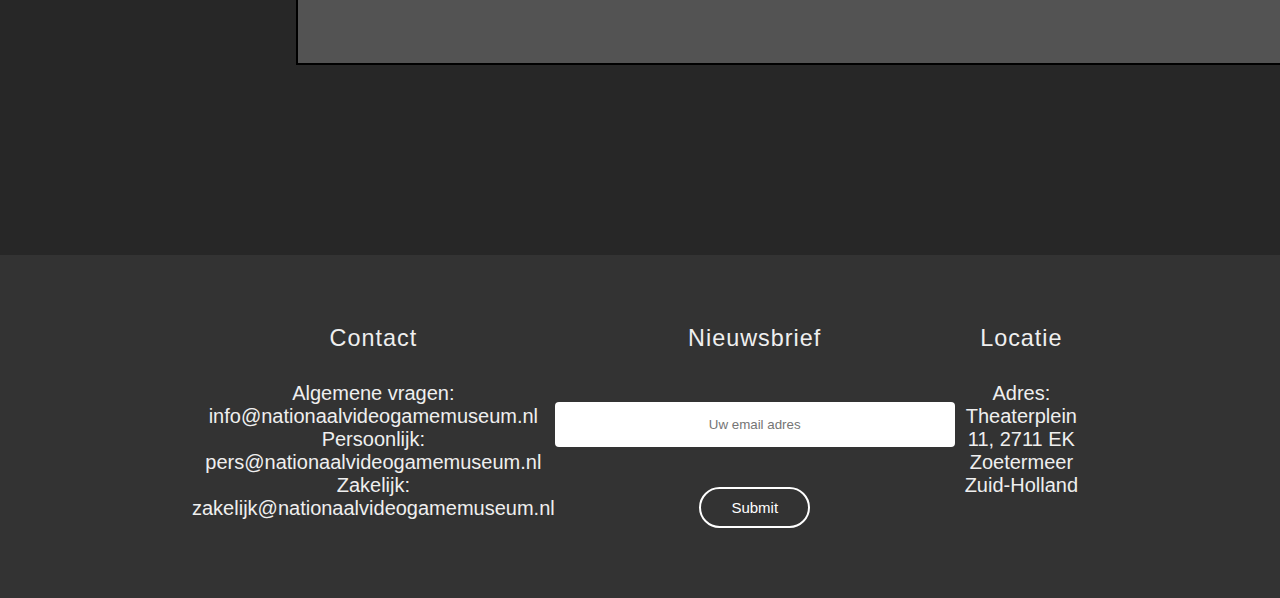
==== commit 46adb51e: "EN en NL wit" ====
--- a/Web/index.html
+++ b/Web/index.html
@@ -21,8 +21,8 @@
                 <li><a href="tickets.html">Tickets</a></li>
                 <li><a href="geschiedenis.html">Geschiedenis</a></li>
                 <li><a href="reviews.html">Reviews</a></li>
-                <div><a href="indexEN.html">EN</a></div>
-                <div><a href="index.html">NL</a></div>
+                <div><a class="EnNL" href="indexEN.html">EN</a></div>
+                <div><a class="EnNL" href="index.html">NL</a></div>
             </ul>
         </nav>
     </header>
--- a/Web/css/style.css
+++ b/Web/css/style.css
@@ -153,6 +153,11 @@
     display: block;
     text-align: center;
     line-height: 75px;
+    text-decoration: none;
+    color: white;
+}
+
+.EnNL{
     text-decoration: none;
     color: white;
 }
@@ -401,6 +406,6 @@
     font-size:25px;
     position:absolute;
     top:25%;
-    left:25%;
+    left:29%;
     color:white;
 }